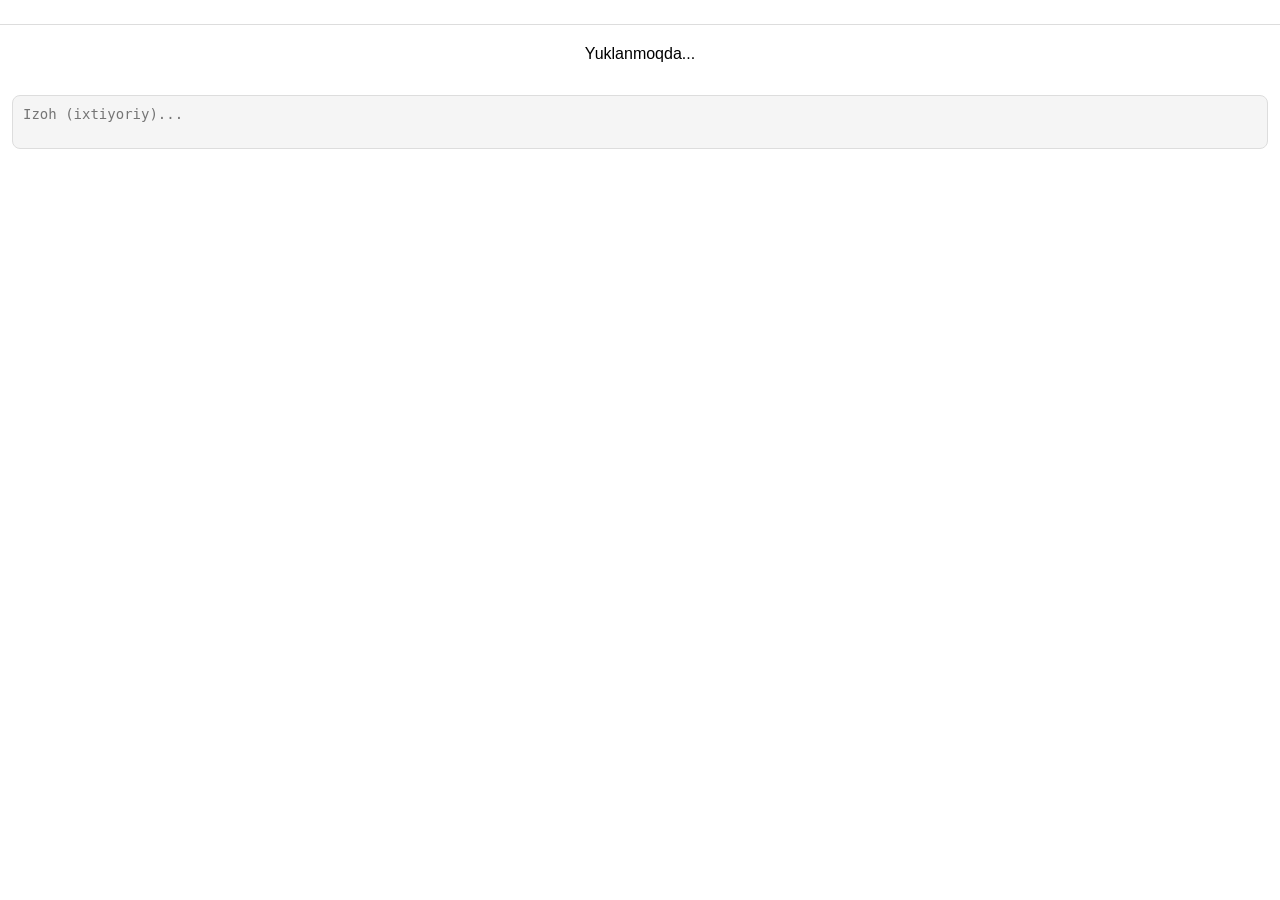
==== webapp/index.html @ 2d538931 "Refactor HTML and CSS for consistent background and text color styling" ====
<!DOCTYPE html>
<html lang="uz" style="background:#fff">
<head>
    <meta charset="UTF-8">
    <meta name="viewport" content="width=device-width, initial-scale=1.0">
    <title>Menyu</title>
    <style>html,body{background:#fff!important;color:#000;min-height:100vh}</style>
    <script src="https://telegram.org/js/telegram-web-app.js"></script>
    <link rel="stylesheet" href="style.css">
</head>
<body style="background:#fff">
    <div class="categories" id="categories"></div>
    <div id="menu"><p style="padding:20px;text-align:center">Yuklanmoqda...</p></div>
    <div class="comment-section">
        <textarea id="comment" rows="2" placeholder="Izoh (ixtiyoriy)..."></textarea>
    </div>
    <script src="app.js"></script>
</body>
</html>
---- webapp/style.css ----
* { box-sizing: border-box; margin: 0; padding: 0; }

html, body {
    background: #ffffff !important;
    color: #000000;
    min-height: 100vh;
}

body {
    font-family: -apple-system, BlinkMacSystemFont, 'Segoe UI', sans-serif;
    padding-bottom: 80px;
}

.categories {
    display: flex;
    gap: 8px;
    padding: 12px;
    overflow-x: auto;
    position: sticky;
    top: 0;
    background: var(--tg-theme-bg-color, #fff);
    z-index: 10;
    border-bottom: 1px solid var(--tg-theme-hint-color, #ddd);
}

.cat-btn {
    white-space: nowrap;
    padding: 6px 14px;
    border-radius: 20px;
    border: 1px solid var(--tg-theme-button-color, #2481cc);
    background: transparent;
    color: var(--tg-theme-button-color, #2481cc);
    cursor: pointer;
    font-size: 14px;
}

.cat-btn.active {
    background: var(--tg-theme-button-color, #2481cc);
    color: var(--tg-theme-button-text-color, #fff);
}

.section-title {
    padding: 16px 12px 8px;
    font-size: 18px;
    font-weight: 700;
}

.items-grid {
    display: grid;
    grid-template-columns: 1fr 1fr;
    gap: 12px;
    padding: 0 12px;
}

.item-card {
    border-radius: 12px;
    overflow: hidden;
    background: var(--tg-theme-secondary-bg-color, #f5f5f5);
    display: flex;
    flex-direction: column;
}

.item-card img {
    width: 100%;
    height: 120px;
    object-fit: cover;
}

.item-card .no-img {
    height: 120px;
    display: flex;
    align-items: center;
    justify-content: center;
    font-size: 40px;
    background: #e0e0e0;
}

.item-info { padding: 8px; flex: 1; }
.item-name { font-weight: 600; font-size: 14px; }
.item-desc { font-size: 12px; color: var(--tg-theme-hint-color, #888); margin: 4px 0; }
.item-price { font-weight: 700; color: var(--tg-theme-button-color, #2481cc); font-size: 14px; }

.item-controls {
    display: flex;
    align-items: center;
    justify-content: space-between;
    padding: 8px;
}

.qty-btn {
    width: 30px; height: 30px;
    border-radius: 50%;
    border: none;
    background: var(--tg-theme-button-color, #2481cc);
    color: var(--tg-theme-button-text-color, #fff);
    font-size: 18px;
    cursor: pointer;
    display: flex; align-items: center; justify-content: center;
}

.qty-display { font-weight: 600; min-width: 24px; text-align: center; }

.cart-bar {
    position: fixed;
    bottom: 0; left: 0; right: 0;
    background: var(--tg-theme-button-color, #2481cc);
    color: var(--tg-theme-button-text-color, #fff);
    padding: 14px 20px;
    display: flex;
    justify-content: space-between;
    align-items: center;
    font-weight: 600;
    cursor: pointer;
    display: none;
}

.comment-section { padding: 12px; }
.comment-section textarea {
    width: 100%;
    padding: 10px;
    border-radius: 8px;
    border: 1px solid var(--tg-theme-hint-color, #ddd);
    background: var(--tg-theme-secondary-bg-color, #f5f5f5);
    color: var(--tg-theme-text-color, #000);
    font-size: 14px;
    resize: none;
}
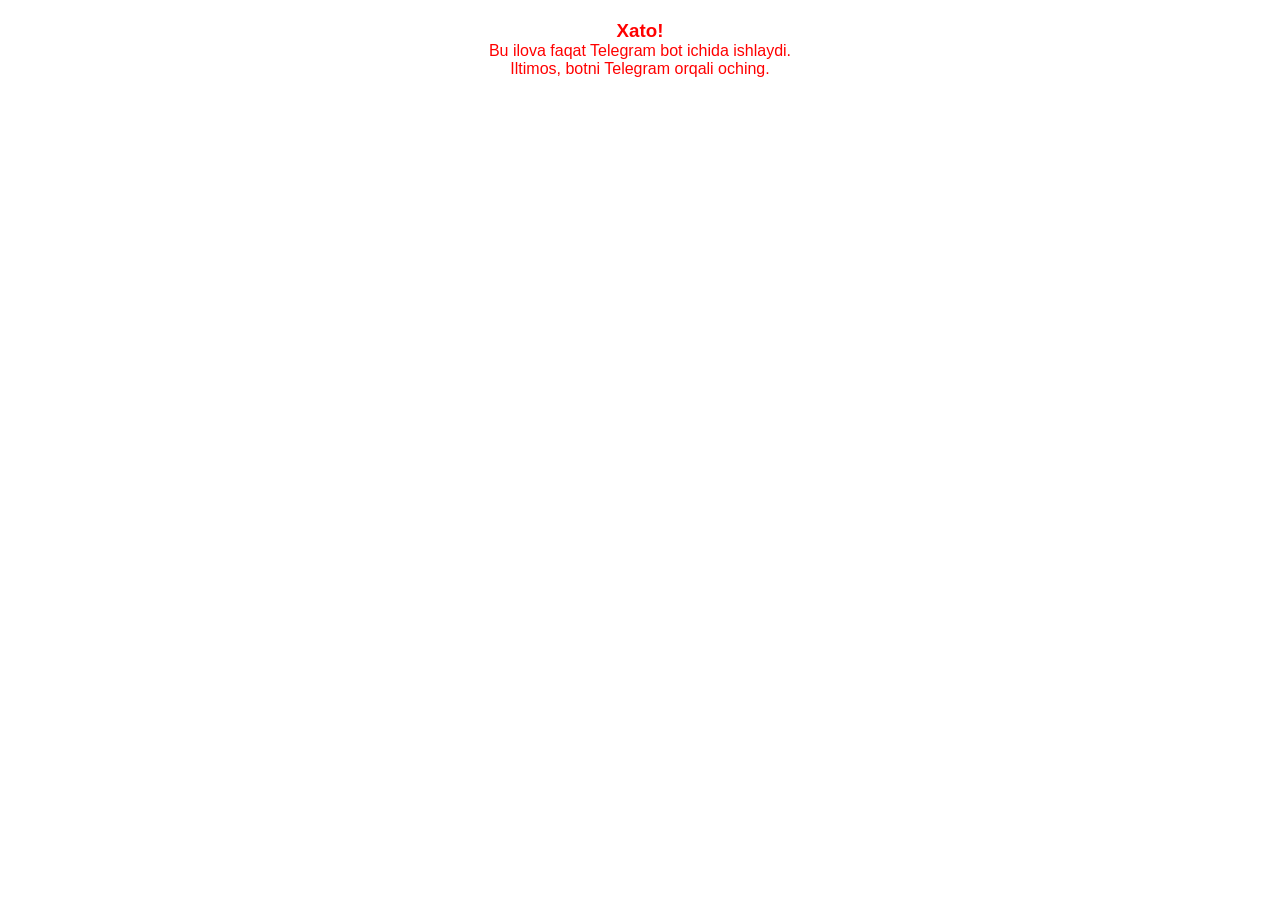
==== commit 72f6bb69: "Enhance Telegram WebApp integration with error handling and loading indicators in app.js and index.h" ====
--- a/webapp/index.html
+++ b/webapp/index.html
@@ -5,7 +5,26 @@
     <meta name="viewport" content="width=device-width, initial-scale=1.0">
     <title>Menyu</title>
     <style>html,body{background:#fff!important;color:#000;min-height:100vh}</style>
-    <script src="https://telegram.org/js/telegram-web-app.js"></script>
+    <script>
+        // Telegram WebApp skripti yuklanishini tekshirish
+        window.telegramLoaded = false;
+        window.addEventListener('load', () => {
+            setTimeout(() => {
+                if (!window.telegramLoaded && !window.Telegram) {
+                    console.error('Telegram WebApp skripti yuklanmadi!');
+                    document.body.innerHTML = `
+                        <div style="padding:20px;text-align:center;color:red">
+                            <h3>Xato!</h3>
+                            <p>Telegram WebApp skripti yuklanmadi.</p>
+                            <p>Iltimos, internetga ulanishni tekshiring.</p>
+                            <button onclick="location.reload()" style="padding:10px;background:#2481cc;color:white;border:none;border-radius:4px">Qayta yuklash</button>
+                        </div>
+                    `;
+                }
+            }, 5000);
+        });
+    </script>
+    <script src="https://telegram.org/js/telegram-web-app.js" onload="window.telegramLoaded = true" onerror="console.error('Telegram script yuklanmadi')"></script>
     <link rel="stylesheet" href="style.css">
 </head>
 <body style="background:#fff">
@@ -14,6 +33,33 @@
     <div class="comment-section">
         <textarea id="comment" rows="2" placeholder="Izoh (ixtiyoriy)..."></textarea>
     </div>
+    
+    <!-- Debug ma'lumotlari -->
+    <div id="debug-info" style="position:fixed;bottom:10px;right:10px;background:rgba(0,0,0,0.8);color:white;padding:5px;font-size:10px;border-radius:3px;display:none;">
+        Debug: <span id="debug-text">Ishga tushmoqda...</span>
+    </div>
+    
+    <script>
+        // Debug rejimini yoqish uchun
+        if (window.location.search.includes('debug=1')) {
+            document.getElementById('debug-info').style.display = 'block';
+        }
+        
+        // Oddiy test
+        setTimeout(() => {
+            if (!document.getElementById('categories').innerHTML) {
+                document.getElementById('menu').innerHTML = `
+                    <div style="padding:20px;text-align:center">
+                        <h3>Test rejimi</h3>
+                        <p>Telegram WebApp: ${!!window.Telegram ? 'Mavjud' : 'Mavjud emas'}</p>
+                        <p>Current URL: ${window.location.href}</p>
+                        <button onclick="loadMenu()" style="padding:10px;margin:10px;background:#2481cc;color:white;border:none;border-radius:4px">Menu yuklash</button>
+                        <button onclick="window.open('https://olmazor.bigsaver.ru/bot/api/menu.php', '_blank')" style="padding:10px;margin:10px;background:#28a745;color:white;border:none;border-radius:4px">API test</button>
+                    </div>
+                `;
+            }
+        }, 3000);
+    </script>
     <script src="app.js"></script>
 </body>
 </html>
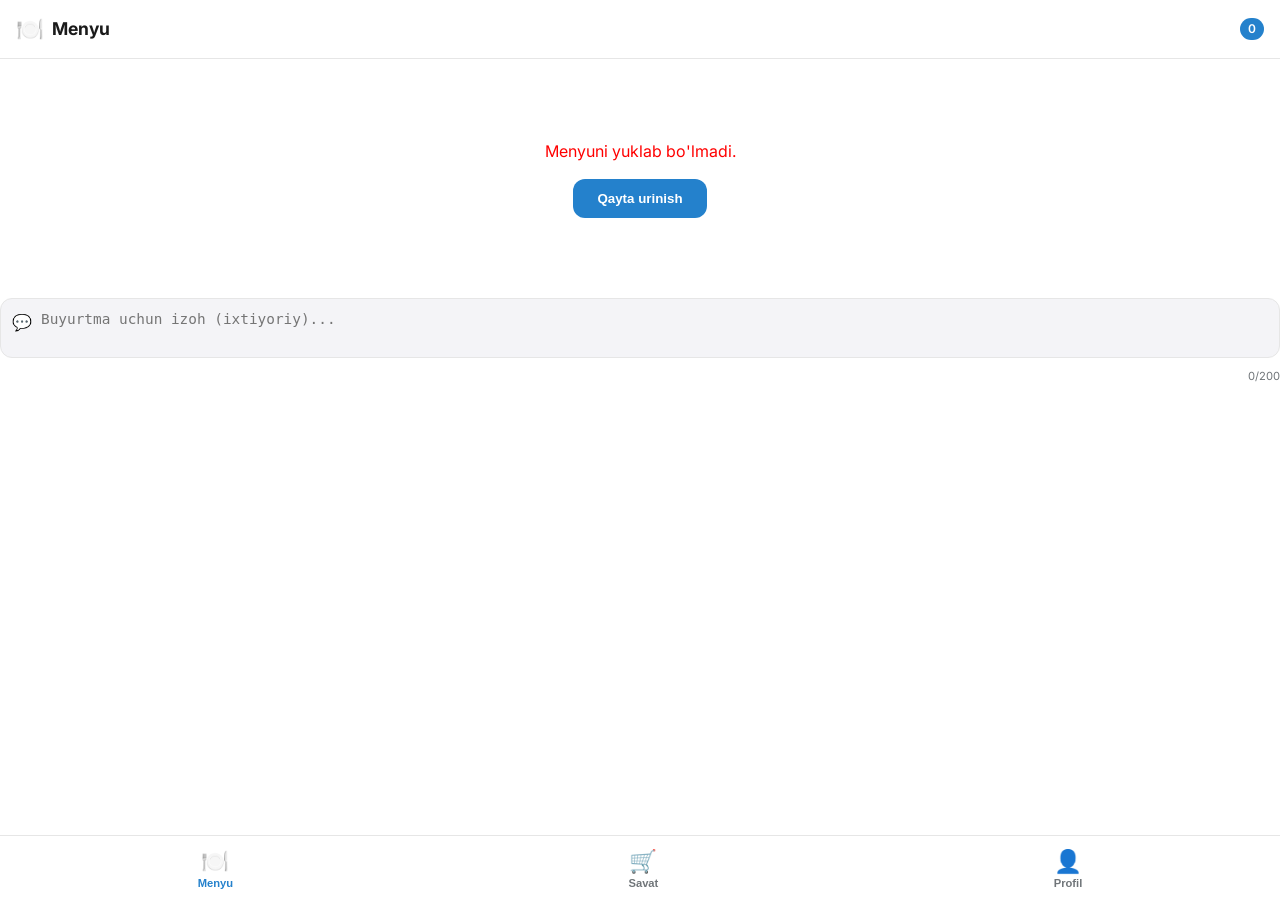
==== commit 79d250e8: "feat: overhaul UI with multi-view navigation, loading states, and responsive design components" ====
--- a/webapp/index.html
+++ b/webapp/index.html
@@ -1,65 +1,153 @@
 <!DOCTYPE html>
-<html lang="uz" style="background:#fff">
+<html lang="uz">
 <head>
     <meta charset="UTF-8">
-    <meta name="viewport" content="width=device-width, initial-scale=1.0">
-    <title>Menyu</title>
-    <style>html,body{background:#fff!important;color:#000;min-height:100vh}</style>
-    <script>
-        // Telegram WebApp skripti yuklanishini tekshirish
-        window.telegramLoaded = false;
-        window.addEventListener('load', () => {
-            setTimeout(() => {
-                if (!window.telegramLoaded && !window.Telegram) {
-                    console.error('Telegram WebApp skripti yuklanmadi!');
-                    document.body.innerHTML = `
-                        <div style="padding:20px;text-align:center;color:red">
-                            <h3>Xato!</h3>
-                            <p>Telegram WebApp skripti yuklanmadi.</p>
-                            <p>Iltimos, internetga ulanishni tekshiring.</p>
-                            <button onclick="location.reload()" style="padding:10px;background:#2481cc;color:white;border:none;border-radius:4px">Qayta yuklash</button>
-                        </div>
-                    `;
-                }
-            }, 5000);
-        });
-    </script>
-    <script src="https://telegram.org/js/telegram-web-app.js" onload="window.telegramLoaded = true" onerror="console.error('Telegram script yuklanmadi')"></script>
+    <meta name="viewport" content="width=device-width, initial-scale=1.0, maximum-scale=1.0, user-scalable=no">
+    <title>Kafe WebApp</title>
+    
+    <!-- Google Fonts -->
+    <link rel="preconnect" href="https://fonts.googleapis.com">
+    <link rel="preconnect" href="https://fonts.gstatic.com" crossorigin>
+    <link href="https://fonts.googleapis.com/css2?family=Inter:wght@400;500;600;700&display=swap" rel="stylesheet">
+    
+    <!-- Telegram WebApp Script -->
+    <script src="https://telegram.org/js/telegram-web-app.js"></script>
+    
     <link rel="stylesheet" href="style.css">
 </head>
-<body style="background:#fff">
-    <div class="categories" id="categories"></div>
-    <div id="menu"><p style="padding:20px;text-align:center">Yuklanmoqda...</p></div>
-    <div class="comment-section">
-        <textarea id="comment" rows="2" placeholder="Izoh (ixtiyoriy)..."></textarea>
+<body>
+    <!-- Loading Screen -->
+    <div id="loading-screen" class="loading-screen">
+        <div class="loading-content">
+            <div class="loading-logo">☕</div>
+            <div class="loading-spinner"></div>
+            <div class="loading-text">Yuklanmoqda...</div>
+        </div>
     </div>
-    
-    <!-- Debug ma'lumotlari -->
-    <div id="debug-info" style="position:fixed;bottom:10px;right:10px;background:rgba(0,0,0,0.8);color:white;padding:5px;font-size:10px;border-radius:3px;display:none;">
-        Debug: <span id="debug-text">Ishga tushmoqda...</span>
+
+    <!-- Main App Container -->
+    <div id="app" class="app hidden">
+        <!-- Header -->
+        <header class="header">
+            <div class="header-content">
+                <div class="header-title">
+                    <span id="header-emoji" class="header-emoji">🍽️</span>
+                    <span id="header-text" class="header-text">Menyu</span>
+                </div>
+                <div class="header-actions">
+                    <div id="cart-badge" class="header-badge">0</div>
+                </div>
+            </div>
+        </header>
+
+        <!-- View: Menu -->
+        <main id="view-menu" class="view active">
+            <div class="categories-container">
+                <div id="categories" class="categories">
+                    <!-- Categories will be injected here -->
+                </div>
+            </div>
+            <div id="menu" class="main-content">
+                <!-- Menu items will be injected here -->
+            </div>
+            <div class="comment-section">
+                <div class="comment-container">
+                    <span class="comment-icon">💬</span>
+                    <textarea id="comment" placeholder="Buyurtma uchun izoh (ixtiyoriy)..." maxlength="200"></textarea>
+                    <div class="comment-counter"><span id="comment-count">0</span>/200</div>
+                </div>
+            </div>
+        </main>
+
+        <!-- View: Cart -->
+        <main id="view-cart" class="view">
+            <div class="main-content">
+                <h2 class="section-title">Sizning savatingiz</h2>
+                <div id="cart-items-list" class="cart-items-list">
+                    <!-- Cart items will be injected here -->
+                </div>
+                <div id="cart-empty" class="cart-empty hidden">
+                    <div class="empty-icon">🛒</div>
+                    <h3>Savat bo'sh</h3>
+                    <p>Hali hech narsa tanlamadingiz</p>
+                    <button class="primary-btn" onclick="app.switchTab('menu')">Menyoga qaytish</button>
+                </div>
+                <div id="cart-summary-details" class="cart-summary-details hidden">
+                    <div class="summary-row">
+                        <span>Mahsulotlar:</span>
+                        <span id="summary-items-count">0 ta</span>
+                    </div>
+                    <div class="summary-row total">
+                        <span>Jami:</span>
+                        <span id="summary-total-price">0 so'm</span>
+                    </div>
+                </div>
+            </div>
+        </main>
+
+        <!-- View: Profile -->
+        <main id="view-profile" class="view">
+            <div class="main-content">
+                <h2 class="section-title">Mening profilim</h2>
+                <div id="user-profile-card" class="profile-card">
+                    <div class="profile-avatar" id="user-avatar">👤</div>
+                    <div class="profile-info">
+                        <h3 id="user-full-name">Foydalanuvchi</h3>
+                        <p id="user-telegram-id">ID: @username</p>
+                    </div>
+                </div>
+                
+                <div class="profile-sections">
+                    <div class="profile-item">
+                        <span class="item-icon">📦</span>
+                        <div class="item-text">
+                            <h4>Buyurtmalar tarixi</h4>
+                            <p>Hali buyurtmalar yo'q</p>
+                        </div>
+                    </div>
+                    <div class="profile-item">
+                        <span class="item-icon">⚙️</span>
+                        <div class="item-text">
+                            <h4>Sozlamalar</h4>
+                            <p>Ilova tilini o'zgartirish</p>
+                        </div>
+                    </div>
+                    <div class="profile-item">
+                        <span class="item-icon">📞</span>
+                        <div class="item-text">
+                            <h4>Yordam</h4>
+                            <p>Biz bilan bog'lanish</p>
+                        </div>
+                    </div>
+                </div>
+            </div>
+        </main>
+
+        <!-- Success Animation -->
+        <div id="success-animation" class="success-animation hidden">
+            <div class="success-content">
+                <div class="success-checkmark">✅</div>
+                <div class="success-text">Buyurtmangiz qabul qilindi!</div>
+            </div>
+        </div>
+
+        <!-- Bottom Navigation -->
+        <nav class="bottom-nav">
+            <button class="nav-item active" onclick="app.switchTab('menu')" id="nav-menu">
+                <span class="nav-icon">🍽️</span>
+                <span class="nav-label">Menyu</span>
+            </button>
+            <button class="nav-item" onclick="app.switchTab('cart')" id="nav-cart">
+                <span class="nav-icon">🛒</span>
+                <span class="nav-label">Savat</span>
+            </button>
+            <button class="nav-item" onclick="app.switchTab('profile')" id="nav-profile">
+                <span class="nav-icon">👤</span>
+                <span class="nav-label">Profil</span>
+            </button>
+        </nav>
     </div>
-    
-    <script>
-        // Debug rejimini yoqish uchun
-        if (window.location.search.includes('debug=1')) {
-            document.getElementById('debug-info').style.display = 'block';
-        }
-        
-        // Oddiy test
-        setTimeout(() => {
-            if (!document.getElementById('categories').innerHTML) {
-                document.getElementById('menu').innerHTML = `
-                    <div style="padding:20px;text-align:center">
-                        <h3>Test rejimi</h3>
-                        <p>Telegram WebApp: ${!!window.Telegram ? 'Mavjud' : 'Mavjud emas'}</p>
-                        <p>Current URL: ${window.location.href}</p>
-                        <button onclick="loadMenu()" style="padding:10px;margin:10px;background:#2481cc;color:white;border:none;border-radius:4px">Menu yuklash</button>
-                        <button onclick="window.open('https://olmazor.bigsaver.ru/bot/api/menu.php', '_blank')" style="padding:10px;margin:10px;background:#28a745;color:white;border:none;border-radius:4px">API test</button>
-                    </div>
-                `;
-            }
-        }, 3000);
-    </script>
+
     <script src="app.js"></script>
 </body>
 </html>
--- a/webapp/style.css
+++ b/webapp/style.css
@@ -1,127 +1,408 @@
-* { box-sizing: border-box; margin: 0; padding: 0; }
-
-html, body {
-    background: #ffffff !important;
-    color: #000000;
-    min-height: 100vh;
+/* ===== MODERN RESET & VARIABLES ===== */
+:root {
+    --primary-color: #2481cc;
+    --primary-dark: #1c6ba8;
+    --bg-primary: #ffffff;
+    --bg-secondary: #f4f4f7;
+    --text-primary: #1a1a1a;
+    --text-secondary: #707579;
+    --border-color: #e6e6e6;
+    --accent-color: #10b981;
+    --error-color: #ef4444;
+    --nav-height: 65px;
+    --border-radius: 16px;
+    --shadow: 0 4px 12px rgba(0, 0, 0, 0.08);
+}
+
+* {
+    box-sizing: border-box;
+    margin: 0;
+    padding: 0;
+    -webkit-tap-highlight-color: transparent;
 }
 
 body {
-    font-family: -apple-system, BlinkMacSystemFont, 'Segoe UI', sans-serif;
-    padding-bottom: 80px;
-}
-
-.categories {
-    display: flex;
-    gap: 8px;
-    padding: 12px;
-    overflow-x: auto;
+    font-family: 'Inter', -apple-system, BlinkMacSystemFont, 'Segoe UI', Roboto, sans-serif;
+    background-color: var(--bg-primary);
+    color: var(--text-primary);
+    line-height: 1.5;
+    overflow-x: hidden;
+    padding-bottom: calc(var(--nav-height) + 20px);
+}
+
+.hidden {
+    display: none !important;
+}
+
+/* ===== LOADING SCREEN ===== */
+.loading-screen {
+    position: fixed;
+    top: 0; left: 0; right: 0; bottom: 0;
+    background: white;
+    display: flex;
+    align-items: center;
+    justify-content: center;
+    z-index: 9999;
+}
+
+.loading-content { text-align: center; }
+.loading-logo { font-size: 3rem; margin-bottom: 1rem; animation: bounce 2s infinite; }
+.loading-spinner {
+    width: 32px; height: 32px;
+    border: 3px solid #f3f3f3;
+    border-top: 3px solid var(--primary-color);
+    border-radius: 50%;
+    margin: 0 auto 1.5rem;
+    animation: spin 1s linear infinite;
+}
+.loading-text { font-weight: 500; color: var(--text-secondary); }
+
+/* ===== HEADER ===== */
+.header {
     position: sticky;
     top: 0;
-    background: var(--tg-theme-bg-color, #fff);
-    z-index: 10;
-    border-bottom: 1px solid var(--tg-theme-hint-color, #ddd);
-}
+    background: rgba(255, 255, 255, 0.8);
+    backdrop-filter: blur(10px);
+    z-index: 100;
+    border-bottom: 1px solid var(--border-color);
+}
+
+.header-content {
+    display: flex;
+    align-items: center;
+    justify-content: space-between;
+    padding: 12px 16px;
+}
+
+.header-title { display: flex; align-items: center; gap: 8px; }
+.header-emoji { font-size: 1.4rem; }
+.header-text { font-weight: 700; font-size: 1.1rem; }
+
+.header-badge {
+    background: var(--primary-color);
+    color: white;
+    font-size: 0.75rem;
+    font-weight: 600;
+    padding: 2px 8px;
+    border-radius: 12px;
+    min-width: 24px;
+    text-align: center;
+}
+
+/* ===== MAIN VIEWS ===== */
+.view {
+    display: none;
+    animation: fadeIn 0.3s ease;
+}
+
+.view.active {
+    display: block;
+}
+
+.main-content {
+    padding: 16px;
+}
+
+.section-title {
+    font-size: 1.4rem;
+    font-weight: 700;
+    margin-bottom: 16px;
+}
+
+/* ===== MENU SECTION ===== */
+.categories-container {
+    padding: 12px 16px;
+    overflow-x: auto;
+    background: var(--bg-primary);
+    scrollbar-width: none;
+}
+.categories-container::-webkit-scrollbar { display: none; }
+
+.categories { display: flex; gap: 8px; }
 
 .cat-btn {
     white-space: nowrap;
-    padding: 6px 14px;
+    padding: 8px 16px;
     border-radius: 20px;
-    border: 1px solid var(--tg-theme-button-color, #2481cc);
-    background: transparent;
-    color: var(--tg-theme-button-color, #2481cc);
+    border: 1px solid var(--border-color);
+    background: var(--bg-secondary);
+    color: var(--text-secondary);
+    font-size: 0.9rem;
+    font-weight: 500;
     cursor: pointer;
-    font-size: 14px;
+    transition: all 0.2s;
 }
 
 .cat-btn.active {
-    background: var(--tg-theme-button-color, #2481cc);
-    color: var(--tg-theme-button-text-color, #fff);
-}
-
-.section-title {
-    padding: 16px 12px 8px;
-    font-size: 18px;
-    font-weight: 700;
+    background: var(--primary-color);
+    color: white;
+    border-color: var(--primary-color);
 }
 
 .items-grid {
     display: grid;
-    grid-template-columns: 1fr 1fr;
+    grid-template-columns: repeat(2, 1fr);
     gap: 12px;
-    padding: 0 12px;
 }
 
 .item-card {
-    border-radius: 12px;
+    background: white;
+    border-radius: var(--border-radius);
+    border: 1px solid var(--border-color);
     overflow: hidden;
-    background: var(--tg-theme-secondary-bg-color, #f5f5f5);
     display: flex;
     flex-direction: column;
+    box-shadow: 0 2px 4px rgba(0,0,0,0.02);
 }
 
 .item-card img {
     width: 100%;
-    height: 120px;
+    height: 110px;
     object-fit: cover;
 }
 
-.item-card .no-img {
-    height: 120px;
+.no-img {
+    height: 110px;
+    background: var(--bg-secondary);
     display: flex;
     align-items: center;
     justify-content: center;
-    font-size: 40px;
-    background: #e0e0e0;
-}
-
-.item-info { padding: 8px; flex: 1; }
-.item-name { font-weight: 600; font-size: 14px; }
-.item-desc { font-size: 12px; color: var(--tg-theme-hint-color, #888); margin: 4px 0; }
-.item-price { font-weight: 700; color: var(--tg-theme-button-color, #2481cc); font-size: 14px; }
+    font-size: 2.5rem;
+}
+
+.item-info { padding: 10px; flex: 1; }
+.item-name { font-weight: 600; font-size: 0.95rem; margin-bottom: 4px; }
+.item-desc { font-size: 0.75rem; color: var(--text-secondary); margin-bottom: 8px; }
+.item-price { font-weight: 700; color: var(--primary-color); font-size: 0.9rem; }
 
 .item-controls {
-    display: flex;
-    align-items: center;
+    padding: 10px;
+    display: flex;
+    align-items: center;
+    justify-content: center;
+}
+
+.add-btn {
+    width: 100%;
+    padding: 8px;
+    border-radius: 10px;
+    border: 1px solid var(--primary-color);
+    background: white;
+    color: var(--primary-color);
+    font-weight: 600;
+    font-size: 0.85rem;
+    cursor: pointer;
+}
+
+.qty-controls {
+    display: flex;
+    align-items: center;
+    gap: 12px;
+    width: 100%;
     justify-content: space-between;
-    padding: 8px;
 }
 
 .qty-btn {
-    width: 30px; height: 30px;
+    width: 32px; height: 32px;
     border-radius: 50%;
     border: none;
-    background: var(--tg-theme-button-color, #2481cc);
-    color: var(--tg-theme-button-text-color, #fff);
-    font-size: 18px;
+    background: var(--primary-color);
+    color: white;
+    font-size: 1.2rem;
+    display: flex; align-items: center; justify-content: center;
+}
+
+.qty-display { font-weight: 600; }
+
+/* ===== CART SECTION ===== */
+.cart-items-list {
+    display: flex;
+    flex-direction: column;
+    gap: 16px;
+    margin-bottom: 24px;
+}
+
+.cart-item {
+    display: flex;
+    align-items: center;
+    gap: 12px;
+    padding-bottom: 12px;
+    border-bottom: 1px solid var(--border-color);
+}
+
+.cart-item-img {
+    width: 60px; height: 60px;
+    border-radius: 8px;
+    object-fit: cover;
+}
+
+.cart-item-info { flex: 1; }
+.cart-item-name { font-weight: 600; font-size: 1rem; }
+.cart-item-price { color: var(--text-secondary); font-size: 0.9rem; }
+
+.cart-item-controls {
+    display: flex;
+    align-items: center;
+    gap: 10px;
+}
+
+.cart-summary-details {
+    background: var(--bg-secondary);
+    padding: 16px;
+    border-radius: var(--border-radius);
+}
+
+.summary-row {
+    display: flex;
+    justify-content: space-between;
+    margin-bottom: 8px;
+}
+
+.summary-row.total {
+    margin-top: 12px;
+    padding-top: 12px;
+    border-top: 1px dashed var(--border-color);
+    font-weight: 700;
+    font-size: 1.2rem;
+    color: var(--primary-color);
+}
+
+.cart-empty {
+    text-align: center;
+    padding: 40px 20px;
+}
+
+.empty-icon { font-size: 4rem; margin-bottom: 16px; }
+
+.primary-btn {
+    background: var(--primary-color);
+    color: white;
+    border: none;
+    padding: 12px 24px;
+    border-radius: 12px;
+    font-weight: 600;
+    margin-top: 16px;
     cursor: pointer;
+}
+
+/* ===== PROFILE SECTION ===== */
+.profile-card {
+    display: flex;
+    align-items: center;
+    gap: 16px;
+    padding: 20px;
+    background: var(--bg-secondary);
+    border-radius: var(--border-radius);
+    margin-bottom: 24px;
+}
+
+.profile-avatar {
+    width: 60px; height: 60px;
+    background: var(--primary-color);
+    color: white;
+    font-size: 2rem;
+    border-radius: 50%;
     display: flex; align-items: center; justify-content: center;
 }
 
-.qty-display { font-weight: 600; min-width: 24px; text-align: center; }
-
-.cart-bar {
+.profile-info h3 { font-size: 1.1rem; }
+.profile-info p { color: var(--text-secondary); font-size: 0.9rem; }
+
+.profile-sections {
+    display: flex;
+    flex-direction: column;
+    gap: 12px;
+}
+
+.profile-item {
+    display: flex;
+    align-items: center;
+    gap: 16px;
+    padding: 16px;
+    background: white;
+    border: 1px solid var(--border-color);
+    border-radius: var(--border-radius);
+}
+
+.item-icon { font-size: 1.2rem; }
+.item-text h4 { font-size: 0.95rem; font-weight: 600; }
+.item-text p { font-size: 0.8rem; color: var(--text-secondary); }
+
+/* ===== COMMENT SECTION ===== */
+.comment-section { margin-top: 24px; }
+.comment-container {
+    position: relative;
+}
+.comment-icon {
+    position: absolute; top: 12px; left: 12px;
+}
+#comment {
+    width: 100%;
+    padding: 12px 12px 12px 40px;
+    border-radius: 12px;
+    border: 1px solid var(--border-color);
+    background: var(--bg-secondary);
+    font-size: 0.9rem;
+    resize: none;
+    min-height: 60px;
+}
+.comment-counter {
+    text-align: right; font-size: 0.7rem; color: var(--text-secondary); margin-top: 4px;
+}
+
+/* ===== BOTTOM NAVIGATION ===== */
+.bottom-nav {
     position: fixed;
     bottom: 0; left: 0; right: 0;
-    background: var(--tg-theme-button-color, #2481cc);
-    color: var(--tg-theme-button-text-color, #fff);
-    padding: 14px 20px;
-    display: flex;
-    justify-content: space-between;
-    align-items: center;
-    font-weight: 600;
+    height: var(--nav-height);
+    background: rgba(255, 255, 255, 0.9);
+    backdrop-filter: blur(10px);
+    border-top: 1px solid var(--border-color);
+    display: flex;
+    justify-content: space-around;
+    align-items: center;
+    z-index: 1000;
+}
+
+.nav-item {
+    display: flex;
+    flex-direction: column;
+    align-items: center;
+    background: none;
+    border: none;
+    color: var(--text-secondary);
     cursor: pointer;
-    display: none;
-}
-
-.comment-section { padding: 12px; }
-.comment-section textarea {
-    width: 100%;
-    padding: 10px;
-    border-radius: 8px;
-    border: 1px solid var(--tg-theme-hint-color, #ddd);
-    background: var(--tg-theme-secondary-bg-color, #f5f5f5);
-    color: var(--tg-theme-text-color, #000);
-    font-size: 14px;
-    resize: none;
-}
+    transition: color 0.2s;
+}
+
+.nav-item.active {
+    color: var(--primary-color);
+}
+
+.nav-icon { font-size: 1.4rem; }
+.nav-label { font-size: 0.7rem; font-weight: 600; margin-top: 2px; }
+
+/* ===== SUCCESS ANIMATION ===== */
+.success-animation {
+    position: fixed;
+    top: 0; left: 0; right: 0; bottom: 0;
+    background: rgba(0,0,0,0.4);
+    display: flex; align-items: center; justify-content: center;
+    z-index: 2000;
+}
+
+.success-content {
+    background: white;
+    padding: 30px;
+    border-radius: 24px;
+    text-align: center;
+    animation: popIn 0.4s cubic-bezier(0.175, 0.885, 0.32, 1.275);
+}
+
+.success-checkmark { font-size: 4rem; margin-bottom: 16px; }
+
+/* ===== ANIMATIONS ===== */
+@keyframes spin { from { transform: rotate(0deg); } to { transform: rotate(360deg); } }
+@keyframes bounce { 0%, 100% { transform: translateY(0); } 50% { transform: translateY(-10px); } }
+@keyframes fadeIn { from { opacity: 0; transform: translateY(10px); } to { opacity: 1; transform: translateY(0); } }
+@keyframes popIn { from { opacity: 0; transform: scale(0.8); } to { opacity: 1; transform: scale(1); } }
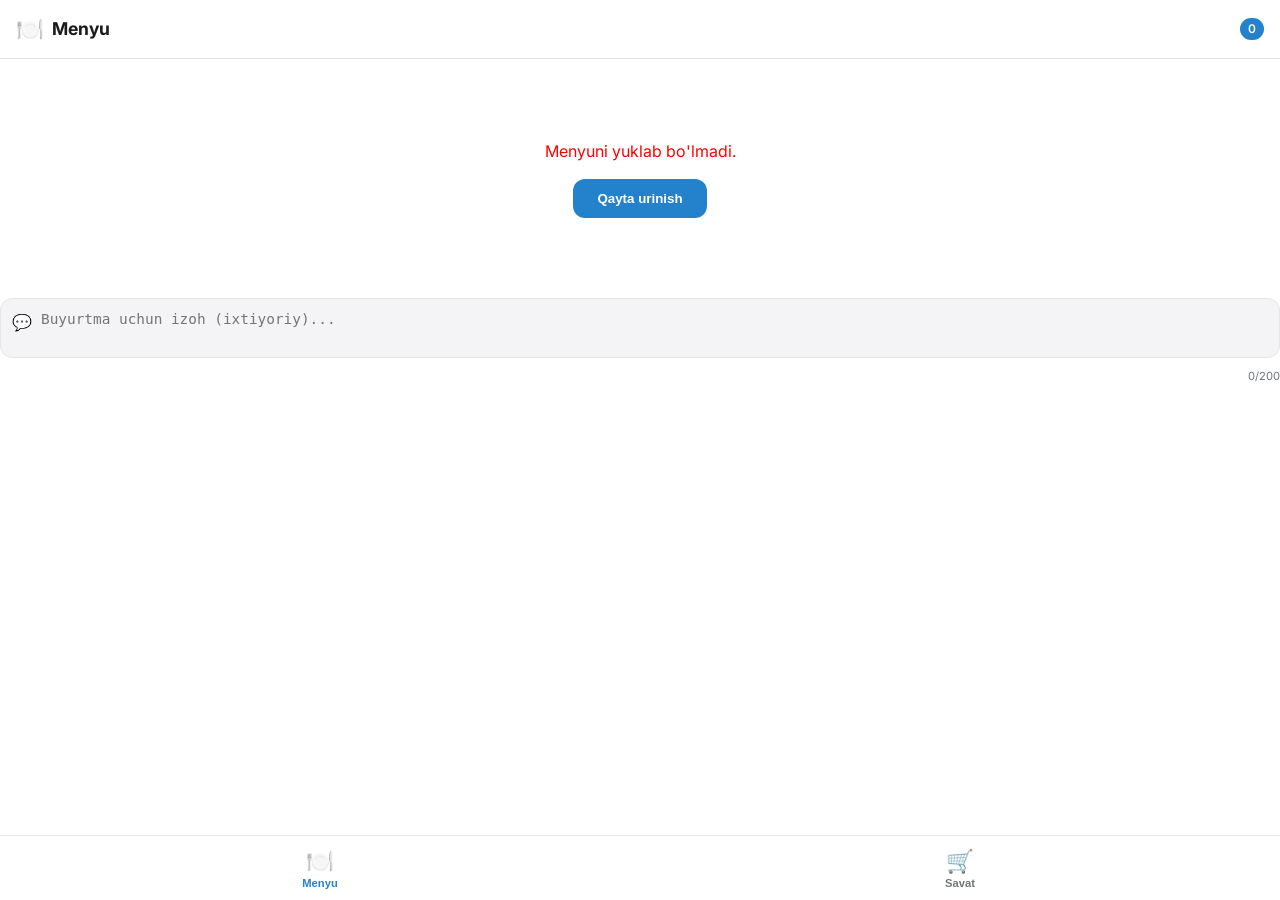
==== commit 4a602661: "refactor: remove profile section and update navigation layout to grid" ====
--- a/webapp/index.html
+++ b/webapp/index.html
@@ -57,6 +57,11 @@
                     <div class="comment-counter"><span id="comment-count">0</span>/200</div>
                 </div>
             </div>
+            <div id="menu-checkout-footer" class="checkout-footer hidden">
+                <button class="primary-btn checkout-btn" onclick="app.submitOrder()">
+                    🛒 Buyurtma berish — <span id="menu-total-price">0</span> so'm
+                </button>
+            </div>
         </main>
 
         <!-- View: Cart -->
@@ -81,47 +86,14 @@
                         <span>Jami:</span>
                         <span id="summary-total-price">0 so'm</span>
                     </div>
+                    <button class="primary-btn checkout-btn" onclick="app.submitOrder()" style="width:100%; margin-top:16px;">
+                        Buyurtmani tasdiqlash
+                    </button>
                 </div>
             </div>
         </main>
 
-        <!-- View: Profile -->
-        <main id="view-profile" class="view">
-            <div class="main-content">
-                <h2 class="section-title">Mening profilim</h2>
-                <div id="user-profile-card" class="profile-card">
-                    <div class="profile-avatar" id="user-avatar">👤</div>
-                    <div class="profile-info">
-                        <h3 id="user-full-name">Foydalanuvchi</h3>
-                        <p id="user-telegram-id">ID: @username</p>
-                    </div>
-                </div>
-                
-                <div class="profile-sections">
-                    <div class="profile-item">
-                        <span class="item-icon">📦</span>
-                        <div class="item-text">
-                            <h4>Buyurtmalar tarixi</h4>
-                            <p>Hali buyurtmalar yo'q</p>
-                        </div>
-                    </div>
-                    <div class="profile-item">
-                        <span class="item-icon">⚙️</span>
-                        <div class="item-text">
-                            <h4>Sozlamalar</h4>
-                            <p>Ilova tilini o'zgartirish</p>
-                        </div>
-                    </div>
-                    <div class="profile-item">
-                        <span class="item-icon">📞</span>
-                        <div class="item-text">
-                            <h4>Yordam</h4>
-                            <p>Biz bilan bog'lanish</p>
-                        </div>
-                    </div>
-                </div>
-            </div>
-        </main>
+
 
         <!-- Success Animation -->
         <div id="success-animation" class="success-animation hidden">
@@ -141,10 +113,6 @@
                 <span class="nav-icon">🛒</span>
                 <span class="nav-label">Savat</span>
             </button>
-            <button class="nav-item" onclick="app.switchTab('profile')" id="nav-profile">
-                <span class="nav-icon">👤</span>
-                <span class="nav-label">Profil</span>
-            </button>
         </nav>
     </div>
 
--- a/webapp/style.css
+++ b/webapp/style.css
@@ -285,48 +285,7 @@
     cursor: pointer;
 }
 
-/* ===== PROFILE SECTION ===== */
-.profile-card {
-    display: flex;
-    align-items: center;
-    gap: 16px;
-    padding: 20px;
-    background: var(--bg-secondary);
-    border-radius: var(--border-radius);
-    margin-bottom: 24px;
-}
-
-.profile-avatar {
-    width: 60px; height: 60px;
-    background: var(--primary-color);
-    color: white;
-    font-size: 2rem;
-    border-radius: 50%;
-    display: flex; align-items: center; justify-content: center;
-}
-
-.profile-info h3 { font-size: 1.1rem; }
-.profile-info p { color: var(--text-secondary); font-size: 0.9rem; }
-
-.profile-sections {
-    display: flex;
-    flex-direction: column;
-    gap: 12px;
-}
-
-.profile-item {
-    display: flex;
-    align-items: center;
-    gap: 16px;
-    padding: 16px;
-    background: white;
-    border: 1px solid var(--border-color);
-    border-radius: var(--border-radius);
-}
-
-.item-icon { font-size: 1.2rem; }
-.item-text h4 { font-size: 0.95rem; font-weight: 600; }
-.item-text p { font-size: 0.8rem; color: var(--text-secondary); }
+
 
 /* ===== COMMENT SECTION ===== */
 .comment-section { margin-top: 24px; }
@@ -358,8 +317,8 @@
     background: rgba(255, 255, 255, 0.9);
     backdrop-filter: blur(10px);
     border-top: 1px solid var(--border-color);
-    display: flex;
-    justify-content: space-around;
+    display: grid;
+    grid-template-columns: 1fr 1fr;
     align-items: center;
     z-index: 1000;
 }
@@ -368,11 +327,13 @@
     display: flex;
     flex-direction: column;
     align-items: center;
+    justify-content: center;
     background: none;
     border: none;
     color: var(--text-secondary);
     cursor: pointer;
     transition: color 0.2s;
+    height: 100%;
 }
 
 .nav-item.active {
@@ -406,3 +367,34 @@
 @keyframes bounce { 0%, 100% { transform: translateY(0); } 50% { transform: translateY(-10px); } }
 @keyframes fadeIn { from { opacity: 0; transform: translateY(10px); } to { opacity: 1; transform: translateY(0); } }
 @keyframes popIn { from { opacity: 0; transform: scale(0.8); } to { opacity: 1; transform: scale(1); } }
+
+/* ===== CHECKOUT FOOTER (INTERNAL) ===== */
+.checkout-footer {
+    position: fixed;
+    bottom: calc(var(--nav-height) + 10px);
+    left: 16px;
+    right: 16px;
+    z-index: 500;
+    animation: fadeIn 0.3s ease;
+}
+
+.checkout-btn {
+    width: 100%;
+    padding: 16px;
+    border-radius: 12px;
+    background: var(--primary-color);
+    color: white;
+    border: none;
+    font-weight: 700;
+    font-size: 1rem;
+    box-shadow: 0 4px 15px rgba(36, 129, 204, 0.4);
+    cursor: pointer;
+    display: flex;
+    align-items: center;
+    justify-content: center;
+    gap: 8px;
+}
+
+.checkout-btn:active {
+    transform: scale(0.98);
+}
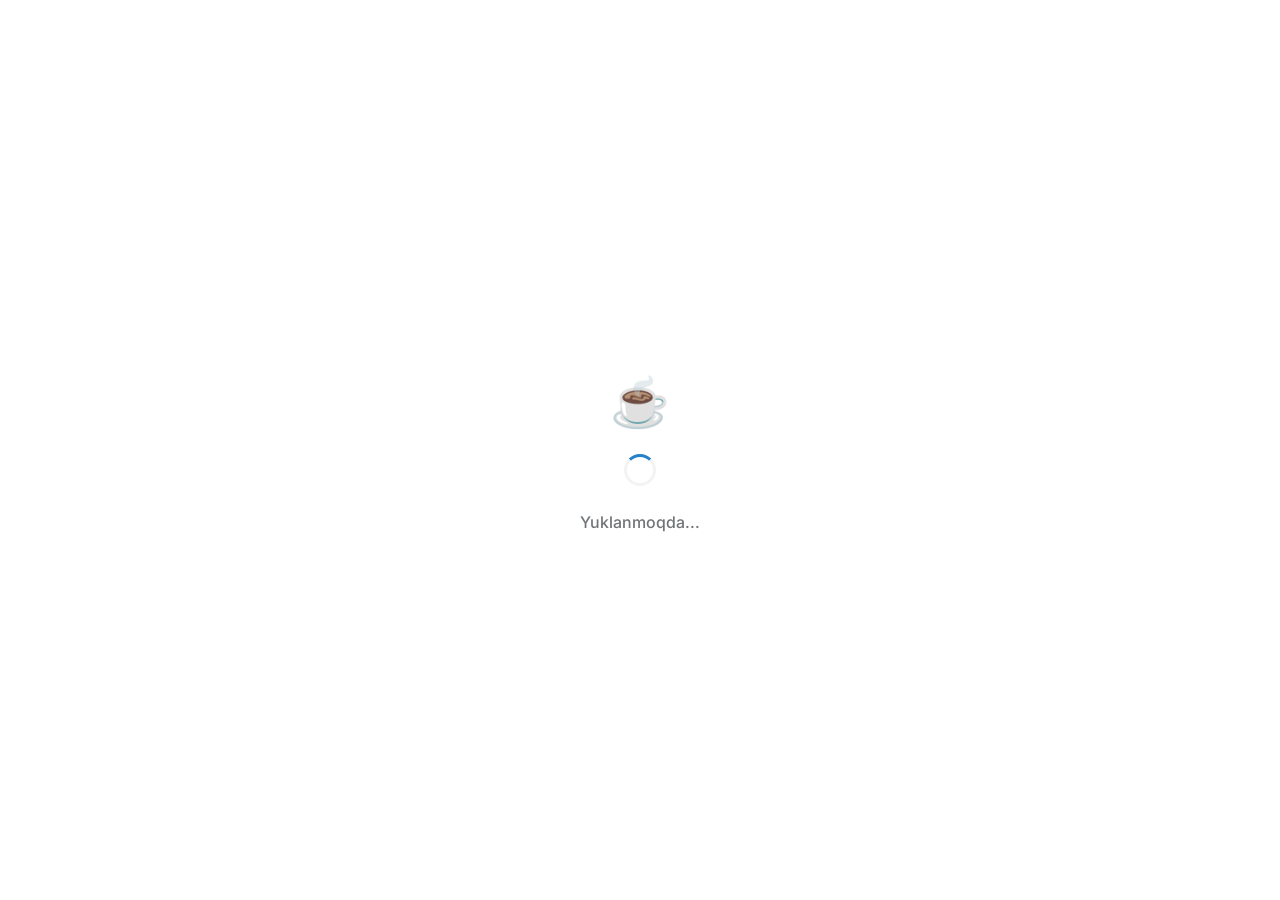
==== commit 8cfd14bf: "feat: implement user profile synchronization and add profile and order history UI sections" ====
--- a/webapp/index.html
+++ b/webapp/index.html
@@ -93,7 +93,63 @@
             </div>
         </main>
 
+        <!-- View: Profile -->
+        <main id="view-profile" class="view">
+            <div class="main-content">
+                <h2 class="section-title">Mening profilim</h2>
+                <div id="user-profile-card" class="profile-card">
+                    <div class="profile-avatar" id="user-avatar">👤</div>
+                    <div class="profile-info">
+                        <h3 id="user-full-name">Foydalanuvchi</h3>
+                        <p id="user-telegram-id">ID: @username</p>
+                    </div>
+                </div>
+                
+                <div class="profile-sections">
+                    <div class="profile-item" onclick="app.switchTab('orders')">
+                        <span class="item-icon">📦</span>
+                        <div class="item-text">
+                            <h4>Buyurtmalarim</h4>
+                            <p>Barcha buyurtmalar tarixi</p>
+                        </div>
+                        <span class="item-arrow">›</span>
+                    </div>
+                    <div class="profile-item">
+                        <span class="item-icon">⚙️</span>
+                        <div class="item-text">
+                            <h4>Sozlamalar</h4>
+                            <p>Ilova tilini o'zgartirish</p>
+                        </div>
+                    </div>
+                    <div class="profile-item">
+                        <span class="item-icon">📞</span>
+                        <div class="item-text">
+                            <h4>Yordam</h4>
+                            <p>Biz bilan bog'lanish</p>
+                        </div>
+                    </div>
+                </div>
+            </div>
+        </main>
 
+        <!-- View: Orders -->
+        <main id="view-orders" class="view">
+            <div class="main-content">
+                <div class="orders-header">
+                    <button class="back-btn" onclick="app.switchTab('profile')">‹ Orqaga</button>
+                    <h2 class="section-title">Buyurtmalarim</h2>
+                </div>
+                <div id="orders-list" class="orders-list">
+                    <!-- Orders will be loaded here -->
+                </div>
+                <div id="orders-empty" class="orders-empty hidden">
+                    <div class="empty-icon">📦</div>
+                    <h3>Buyurtmalar yo'q</h3>
+                    <p>Hali hech qanday buyurtma bermadingiz</p>
+                    <button class="primary-btn" onclick="app.switchTab('menu')">Buyurtma berish</button>
+                </div>
+            </div>
+        </main>
 
         <!-- Success Animation -->
         <div id="success-animation" class="success-animation hidden">
@@ -113,6 +169,10 @@
                 <span class="nav-icon">🛒</span>
                 <span class="nav-label">Savat</span>
             </button>
+            <button class="nav-item" onclick="app.switchTab('profile')" id="nav-profile">
+                <span class="nav-icon">👤</span>
+                <span class="nav-label">Profil</span>
+            </button>
         </nav>
     </div>
 
--- a/webapp/style.css
+++ b/webapp/style.css
@@ -287,6 +287,159 @@
 
 
 
+/* ===== PROFILE SECTION ===== */
+.profile-card {
+    display: flex;
+    align-items: center;
+    gap: 16px;
+    padding: 20px;
+    background: var(--bg-secondary);
+    border-radius: var(--border-radius);
+    margin-bottom: 24px;
+}
+
+.profile-avatar {
+    width: 60px; height: 60px;
+    background: var(--primary-color);
+    color: white;
+    font-size: 2rem;
+    border-radius: 50%;
+    display: flex; align-items: center; justify-content: center;
+}
+
+.profile-info h3 { font-size: 1.1rem; }
+.profile-info p { color: var(--text-secondary); font-size: 0.9rem; }
+
+.profile-sections {
+    display: flex;
+    flex-direction: column;
+    gap: 12px;
+}
+
+.profile-item {
+    display: flex;
+    align-items: center;
+    gap: 16px;
+    padding: 16px;
+    background: white;
+    border: 1px solid var(--border-color);
+    border-radius: var(--border-radius);
+    cursor: pointer;
+    transition: background-color 0.2s;
+}
+
+.profile-item:hover {
+    background: var(--bg-secondary);
+}
+
+.item-icon { font-size: 1.2rem; }
+.item-text { flex: 1; }
+.item-text h4 { font-size: 0.95rem; font-weight: 600; }
+.item-text p { font-size: 0.8rem; color: var(--text-secondary); }
+.item-arrow { font-size: 1.2rem; color: var(--text-secondary); }
+
+/* ===== ORDERS SECTION ===== */
+.orders-header {
+    display: flex;
+    align-items: center;
+    gap: 16px;
+    margin-bottom: 24px;
+}
+
+.back-btn {
+    background: none;
+    border: none;
+    font-size: 1.5rem;
+    color: var(--primary-color);
+    cursor: pointer;
+    padding: 8px;
+    border-radius: 8px;
+}
+
+.back-btn:hover {
+    background: var(--bg-secondary);
+}
+
+.orders-list {
+    display: flex;
+    flex-direction: column;
+    gap: 16px;
+}
+
+.order-card {
+    background: white;
+    border: 1px solid var(--border-color);
+    border-radius: var(--border-radius);
+    padding: 16px;
+    box-shadow: 0 2px 4px rgba(0,0,0,0.02);
+}
+
+.order-header {
+    display: flex;
+    justify-content: space-between;
+    align-items: center;
+    margin-bottom: 12px;
+}
+
+.order-id {
+    font-weight: 600;
+    color: var(--primary-color);
+}
+
+.order-date {
+    font-size: 0.8rem;
+    color: var(--text-secondary);
+}
+
+.order-status {
+    padding: 4px 8px;
+    border-radius: 12px;
+    font-size: 0.75rem;
+    font-weight: 600;
+}
+
+.order-status.pending {
+    background: #fef3c7;
+    color: #d97706;
+}
+
+.order-status.completed {
+    background: #d1fae5;
+    color: #059669;
+}
+
+.order-status.cancelled {
+    background: #fee2e2;
+    color: #dc2626;
+}
+
+.order-items {
+    margin-bottom: 12px;
+}
+
+.order-item {
+    display: flex;
+    justify-content: space-between;
+    font-size: 0.9rem;
+    margin-bottom: 4px;
+}
+
+.order-total {
+    display: flex;
+    justify-content: space-between;
+    font-weight: 700;
+    color: var(--primary-color);
+    padding-top: 8px;
+    border-top: 1px dashed var(--border-color);
+}
+
+.orders-empty {
+    text-align: center;
+    padding: 40px 20px;
+}
+
+.empty-icon { font-size: 4rem; margin-bottom: 16px; }
+
 /* ===== COMMENT SECTION ===== */
 .comment-section { margin-top: 24px; }
 .comment-container {
@@ -317,8 +470,8 @@
     background: rgba(255, 255, 255, 0.9);
     backdrop-filter: blur(10px);
     border-top: 1px solid var(--border-color);
-    display: grid;
-    grid-template-columns: 1fr 1fr;
+    display: flex;
+    justify-content: space-around;
     align-items: center;
     z-index: 1000;
 }
@@ -327,13 +480,11 @@
     display: flex;
     flex-direction: column;
     align-items: center;
-    justify-content: center;
     background: none;
     border: none;
     color: var(--text-secondary);
     cursor: pointer;
     transition: color 0.2s;
-    height: 100%;
 }
 
 .nav-item.active {
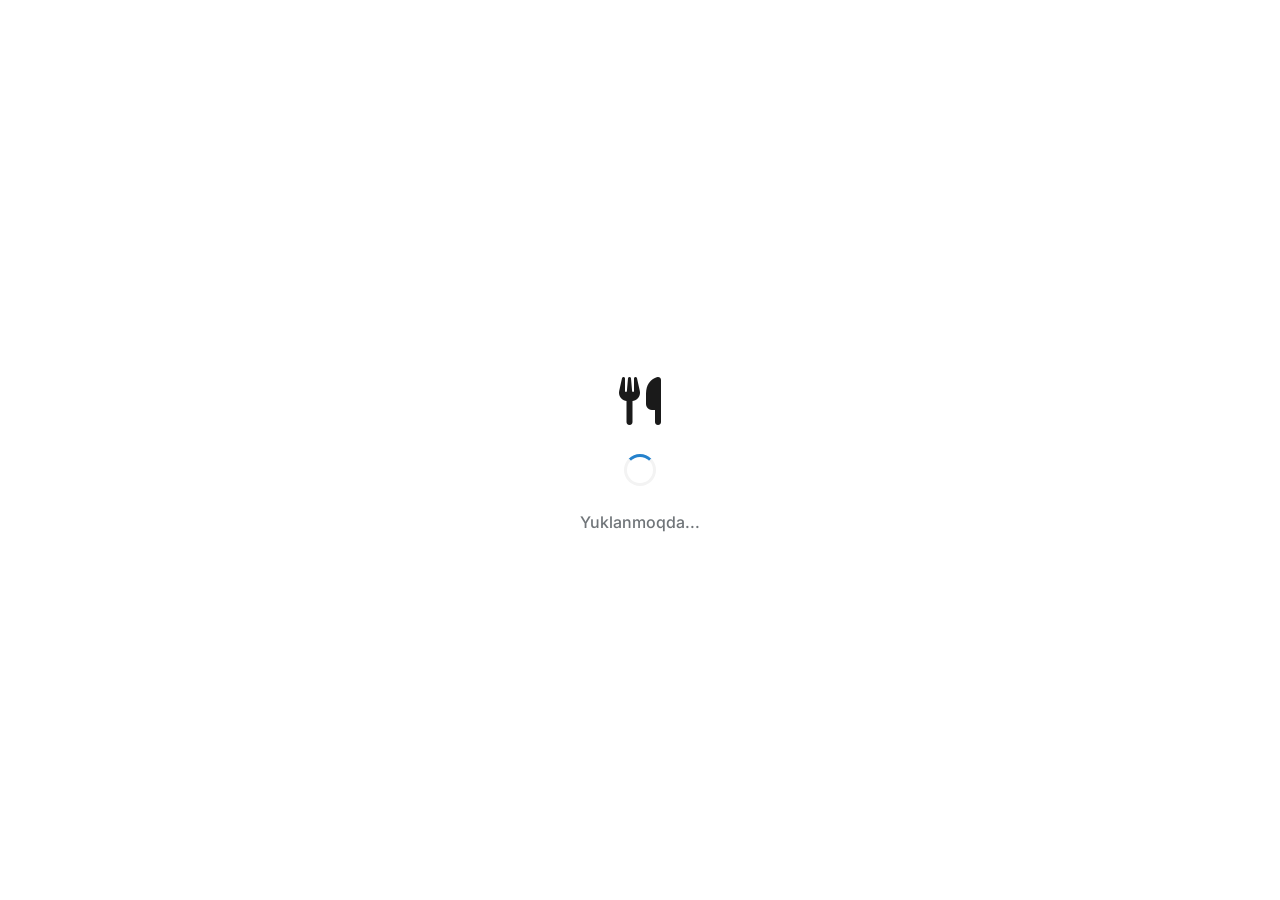
==== commit 34217076: "icon" ====
--- a/webapp/index.html
+++ b/webapp/index.html
@@ -10,6 +10,9 @@
     <link rel="preconnect" href="https://fonts.gstatic.com" crossorigin>
     <link href="https://fonts.googleapis.com/css2?family=Inter:wght@400;500;600;700&display=swap" rel="stylesheet">
     
+    <!-- Font Awesome Icons -->
+    <link rel="stylesheet" href="https://cdnjs.cloudflare.com/ajax/libs/font-awesome/6.4.0/css/all.min.css">
+    
     <!-- Telegram WebApp Script -->
     <script src="https://telegram.org/js/telegram-web-app.js"></script>
     
@@ -19,7 +22,7 @@
     <!-- Loading Screen -->
     <div id="loading-screen" class="loading-screen">
         <div class="loading-content">
-            <div class="loading-logo">☕</div>
+            <div class="loading-logo"><i class="fas fa-utensils"></i></div>
             <div class="loading-spinner"></div>
             <div class="loading-text">Yuklanmoqda...</div>
         </div>
@@ -31,7 +34,7 @@
         <header class="header">
             <div class="header-content">
                 <div class="header-title">
-                    <span id="header-emoji" class="header-emoji">🍽️</span>
+                    <span id="header-emoji" class="header-emoji"><i class="fas fa-utensils"></i></span>
                     <span id="header-text" class="header-text">Menyu</span>
                 </div>
                 <div class="header-actions">
@@ -52,14 +55,14 @@
             </div>
             <div class="comment-section">
                 <div class="comment-container">
-                    <span class="comment-icon">💬</span>
+                    <span class="comment-icon"><i class="fas fa-comment"></i></span>
                     <textarea id="comment" placeholder="Buyurtma uchun izoh (ixtiyoriy)..." maxlength="200"></textarea>
                     <div class="comment-counter"><span id="comment-count">0</span>/200</div>
                 </div>
             </div>
             <div id="menu-checkout-footer" class="checkout-footer hidden">
                 <button class="primary-btn checkout-btn" onclick="app.submitOrder()">
-                    🛒 Buyurtma berish — <span id="menu-total-price">0</span> so'm
+                    <i class="fas fa-shopping-cart"></i> Buyurtma berish — <span id="menu-total-price">0</span> so'm
                 </button>
             </div>
         </main>
@@ -72,7 +75,7 @@
                     <!-- Cart items will be injected here -->
                 </div>
                 <div id="cart-empty" class="cart-empty hidden">
-                    <div class="empty-icon">🛒</div>
+                    <div class="empty-icon"><i class="fas fa-shopping-cart"></i></div>
                     <h3>Savat bo'sh</h3>
                     <p>Hali hech narsa tanlamadingiz</p>
                     <button class="primary-btn" onclick="app.switchTab('menu')">Menyoga qaytish</button>
@@ -86,9 +89,14 @@
                         <span>Jami:</span>
                         <span id="summary-total-price">0 so'm</span>
                     </div>
-                    <button class="primary-btn checkout-btn" onclick="app.submitOrder()" style="width:100%; margin-top:16px;">
-                        Buyurtmani tasdiqlash
-                    </button>
+                    <div style="display: flex; gap: 12px; margin-top: 16px;">
+                        <button class="secondary-btn" onclick="app.clearCart()" style="flex: 1;">
+                            <i class="fas fa-trash"></i> Tozalash
+                        </button>
+                        <button class="primary-btn checkout-btn" onclick="app.submitOrder()" style="flex: 2;">
+                            Buyurtmani tasdiqlash
+                        </button>
+                    </div>
                 </div>
             </div>
         </main>
@@ -98,7 +106,7 @@
             <div class="main-content">
                 <h2 class="section-title">Mening profilim</h2>
                 <div id="user-profile-card" class="profile-card">
-                    <div class="profile-avatar" id="user-avatar">👤</div>
+                    <div class="profile-avatar" id="user-avatar"><i class="fas fa-user"></i></div>
                     <div class="profile-info">
                         <h3 id="user-full-name">Foydalanuvchi</h3>
                         <p id="user-telegram-id">ID: @username</p>
@@ -107,22 +115,22 @@
                 
                 <div class="profile-sections">
                     <div class="profile-item" onclick="app.switchTab('orders')">
-                        <span class="item-icon">📦</span>
+                        <span class="item-icon"><i class="fas fa-box"></i></span>
                         <div class="item-text">
                             <h4>Buyurtmalarim</h4>
                             <p>Barcha buyurtmalar tarixi</p>
                         </div>
-                        <span class="item-arrow">›</span>
+                        <span class="item-arrow"><i class="fas fa-chevron-right"></i></span>
                     </div>
                     <div class="profile-item">
-                        <span class="item-icon">⚙️</span>
+                        <span class="item-icon"><i class="fas fa-cog"></i></span>
                         <div class="item-text">
                             <h4>Sozlamalar</h4>
                             <p>Ilova tilini o'zgartirish</p>
                         </div>
                     </div>
                     <div class="profile-item">
-                        <span class="item-icon">📞</span>
+                        <span class="item-icon"><i class="fas fa-phone"></i></span>
                         <div class="item-text">
                             <h4>Yordam</h4>
                             <p>Biz bilan bog'lanish</p>
@@ -136,14 +144,14 @@
         <main id="view-orders" class="view">
             <div class="main-content">
                 <div class="orders-header">
-                    <button class="back-btn" onclick="app.switchTab('profile')">‹ Orqaga</button>
+                    <button class="back-btn" onclick="app.switchTab('profile')"><i class="fas fa-chevron-left"></i> Orqaga</button>
                     <h2 class="section-title">Buyurtmalarim</h2>
                 </div>
                 <div id="orders-list" class="orders-list">
                     <!-- Orders will be loaded here -->
                 </div>
                 <div id="orders-empty" class="orders-empty hidden">
-                    <div class="empty-icon">📦</div>
+                    <div class="empty-icon"><i class="fas fa-box"></i></div>
                     <h3>Buyurtmalar yo'q</h3>
                     <p>Hali hech qanday buyurtma bermadingiz</p>
                     <button class="primary-btn" onclick="app.switchTab('menu')">Buyurtma berish</button>
@@ -154,7 +162,7 @@
         <!-- Success Animation -->
         <div id="success-animation" class="success-animation hidden">
             <div class="success-content">
-                <div class="success-checkmark">✅</div>
+                <div class="success-checkmark"><i class="fas fa-check-circle"></i></div>
                 <div class="success-text">Buyurtmangiz qabul qilindi!</div>
             </div>
         </div>
@@ -162,15 +170,15 @@
         <!-- Bottom Navigation -->
         <nav class="bottom-nav">
             <button class="nav-item active" onclick="app.switchTab('menu')" id="nav-menu">
-                <span class="nav-icon">🍽️</span>
+                <span class="nav-icon"><i class="fas fa-utensils"></i></span>
                 <span class="nav-label">Menyu</span>
             </button>
             <button class="nav-item" onclick="app.switchTab('cart')" id="nav-cart">
-                <span class="nav-icon">🛒</span>
+                <span class="nav-icon"><i class="fas fa-shopping-cart"></i></span>
                 <span class="nav-label">Savat</span>
             </button>
             <button class="nav-item" onclick="app.switchTab('profile')" id="nav-profile">
-                <span class="nav-icon">👤</span>
+                <span class="nav-icon"><i class="fas fa-user"></i></span>
                 <span class="nav-label">Profil</span>
             </button>
         </nav>
--- a/webapp/style.css
+++ b/webapp/style.css
@@ -168,6 +168,7 @@
     align-items: center;
     justify-content: center;
     font-size: 2.5rem;
+    color: var(--text-secondary);
 }
 
 .item-info { padding: 10px; flex: 1; }
@@ -278,6 +279,17 @@
     background: var(--primary-color);
     color: white;
     border: none;
+    padding: 12px 24px;
+    border-radius: 12px;
+    font-weight: 600;
+    margin-top: 16px;
+    cursor: pointer;
+}
+
+.secondary-btn {
+    background: var(--bg-secondary);
+    color: var(--text-primary);
+    border: 1px solid var(--border-color);
     padding: 12px 24px;
     border-radius: 12px;
     font-weight: 600;
